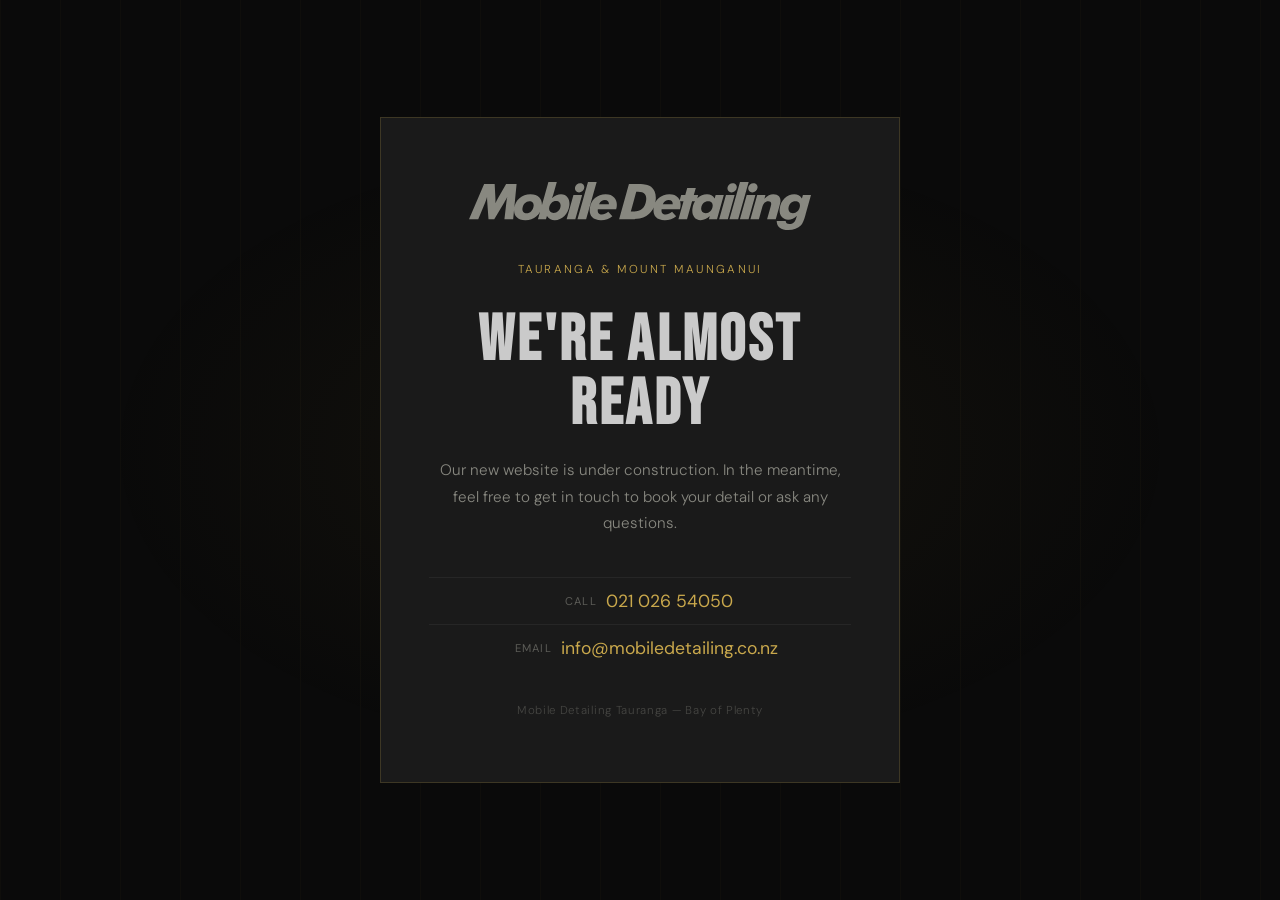
==== index.html @ aa6386c4 "updates to the maintenance age" ====
<!DOCTYPE html>
<html lang="en">
<head>
  <meta charset="UTF-8" />
  <meta name="viewport" content="width=device-width, initial-scale=1.0" />
  <title>Mobile Detailing Tauranga — Coming Soon</title>
  <meta name="robots" content="noindex, nofollow" />
  <link href="https://fonts.googleapis.com/css2?family=Bebas+Neue&family=DM+Sans:wght@300;400;500&display=swap" rel="stylesheet" />
  <style>
    *, *::before, *::after { box-sizing: border-box; margin: 0; padding: 0; }
    :root {
      --gold: #C9A84C; --gold-light: #E2C47A; --dark: #0A0A0A;
      --dark-3: #1A1A1A; --text: #cacaca; --text-muted: #888880;
      --border: rgba(201,168,76,0.2);
    }
    html, body { height: 100%; }
    body {
      background: var(--dark); color: var(--text);
      font-family: 'DM Sans', sans-serif; font-weight: 300;
      display: flex; align-items: center; justify-content: center;
      min-height: 100svh; overflow: hidden;
    }
    .bg-lines {
      position: fixed; inset: 0; opacity: 0.03; pointer-events: none;
      background-image: repeating-linear-gradient(90deg, #C9A84C 0px, #C9A84C 1px, transparent 1px, transparent 60px);
    }
    .bg-glow {
      position: fixed; inset: 0; pointer-events: none;
      background: radial-gradient(ellipse 60% 50% at 50% 50%, rgba(201,168,76,0.06) 0%, transparent 70%);
    }
    .card {
      position: relative; z-index: 2; text-align: center;
      padding: 4rem 3rem; border: 1px solid var(--border);
      background: var(--dark-3); max-width: 520px; width: 90%;
      animation: fadeUp 0.8s ease forwards;
    }
    @keyframes fadeUp {
      from { opacity: 0; transform: translateY(20px); }
      to   { opacity: 1; transform: translateY(0); }
    }
    .logo { margin-bottom: 2rem; display: flex; justify-content: center; }
    .logo img { height: 48px; width: auto; display: block; margin: 0 auto; }
    .logo-text { font-family: 'Bebas Neue', sans-serif; font-size: 1.6rem; letter-spacing: 0.12em; color: var(--gold); }
    .divider { width: 40px; height: 1px; background: var(--gold); margin: 0 auto 2rem; }
    
    .eyebrow { 
        font-size: 0.72rem; 
        letter-spacing: 0.2em; 
        text-transform: uppercase; 
        color: var(--gold); 
        margin-bottom: 2rem; 
    }
    
    h1 { 
        font-family: 'Bebas Neue', sans-serif; 
        font-size: clamp(3rem, 8vw, 4rem); 
        letter-spacing: 0.05em; 
        line-height: 1; 
        color: var(--text); 
        margin-bottom: 1.25rem; 
    
    }
    p { font-size: 0.95rem; color: var(--text-muted); line-height: 1.75; margin-bottom: 2.5rem; }
    .contact-row { display: flex; align-items: center; justify-content: center; gap: 0.6rem; font-size: 1.1rem; font-weight: 400; color: var(--text-muted); padding: 0.75rem 0; border-top: 1px solid rgba(255,255,255,0.05); }
    .contact-row:last-of-type { border-bottom: 1px solid rgba(255,255,255,0.05); }
    .contact-row a { color: var(--gold); text-decoration: none; transition: color 0.2s; }
    .contact-row a:hover { color: var(--gold-light); }
    .contact-label { font-size: 0.7rem; letter-spacing: 0.1em; text-transform: uppercase; color: var(--text-muted); opacity: 0.6; min-width: 50px; text-align: right; }
    .footer-note { margin-top: 2rem; font-size: 0.72rem; color: var(--text-muted); opacity: 0.4; letter-spacing: 0.06em; }
  </style>
</head>
<body>
  <div class="bg-lines"></div>
  <div class="bg-glow"></div>
  <div class="card">
    <div class="logo">
      <img src="images/logo.svg" alt="Mobile Detailing Tauranga"
           onerror="this.style.display='none'; document.querySelector('.logo-text').style.display='block';" />
      <div class="logo-text" style="display:none;">Mobile Detailing Tauranga</div>
    </div>
    <!-- <div class="divider"></div> -->
    <div class="eyebrow">Tauranga & Mount Maunganui</div>
    <h1>We're Almost Ready</h1>
    <p>Our new website is under construction. In the meantime, feel free to get in touch to book your detail or ask any questions.</p>
    <div class="contact-row">
      <span class="contact-label">Call</span>
      <a href="tel:021XXXXXXX">021 026 54050</a>
    </div>
    <div class="contact-row">
      <span class="contact-label">Email</span>
      <a href="mailto:info@mobiledetailing.co.nz">info@mobiledetailing.co.nz</a>
    </div>
    <div class="footer-note">Mobile Detailing Tauranga — Bay of Plenty</div>
  </div>
</body>
</html>
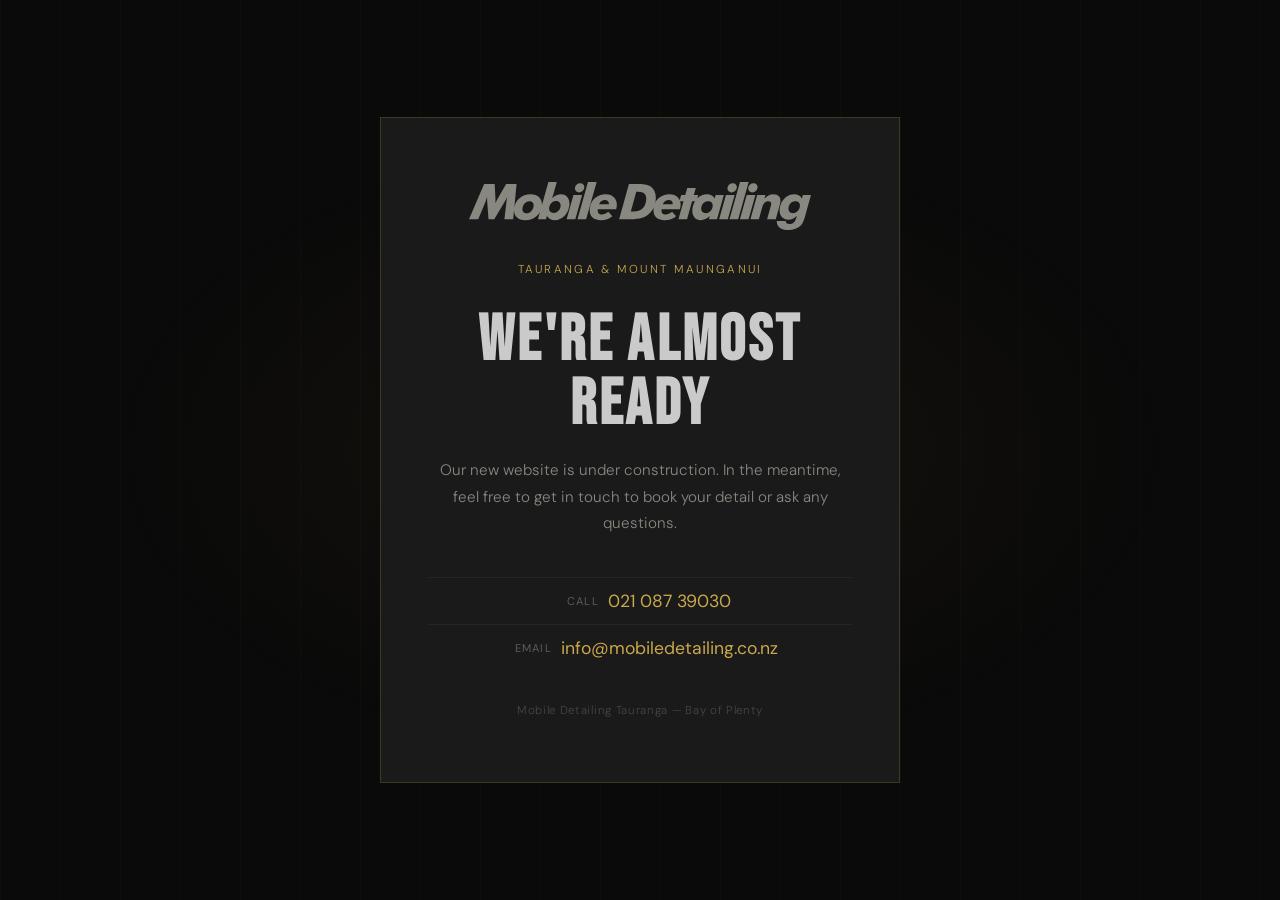
==== commit 68236ea9: "new phone number" ====
--- a/index.html
+++ b/index.html
@@ -84,7 +84,7 @@
     <p>Our new website is under construction. In the meantime, feel free to get in touch to book your detail or ask any questions.</p>
     <div class="contact-row">
       <span class="contact-label">Call</span>
-      <a href="tel:021XXXXXXX">021 026 54050</a>
+      <a href="tel:021 087 39030">021 087 39030</a>
     </div>
     <div class="contact-row">
       <span class="contact-label">Email</span>
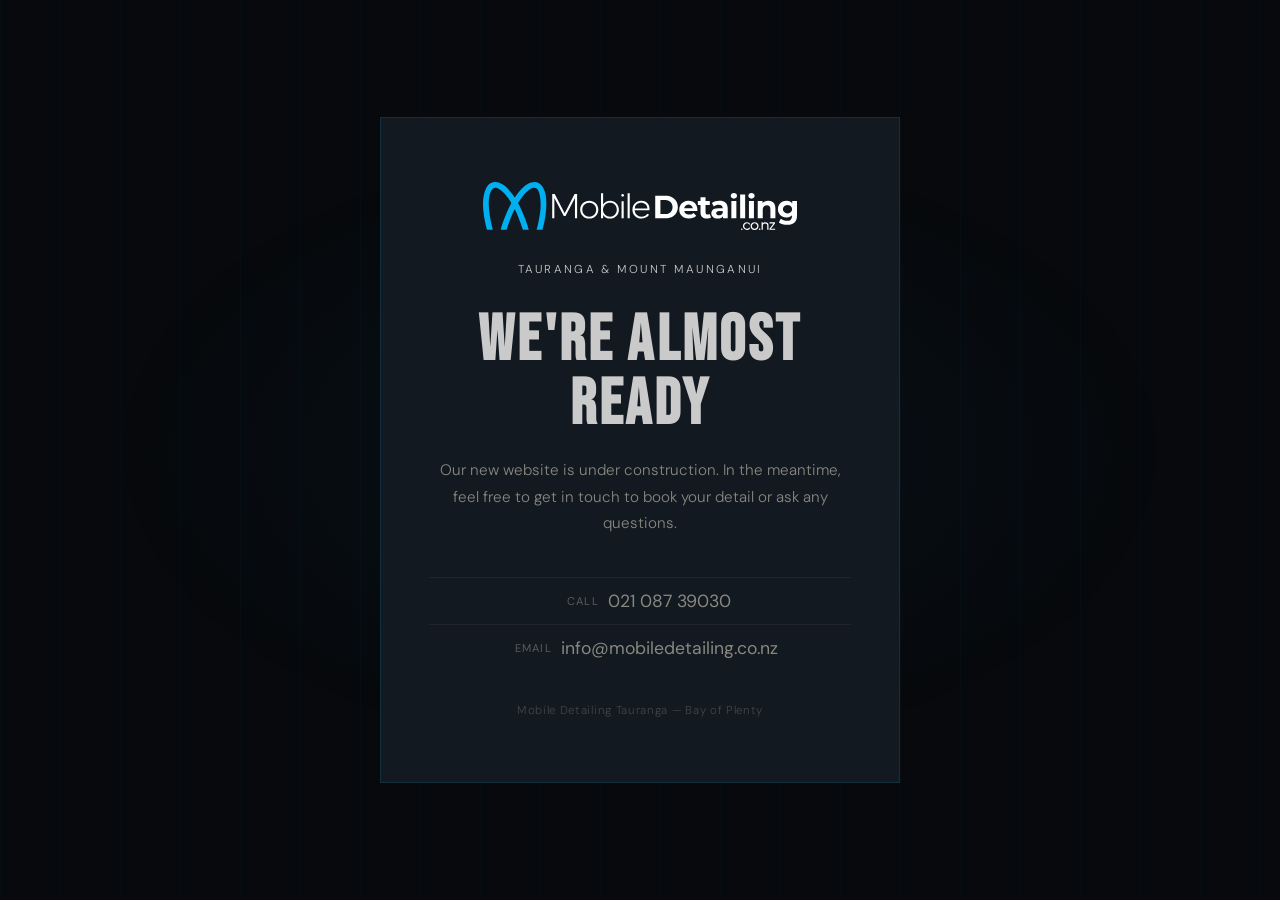
==== commit a7371e43: "Merge branch 'main' of https://github.com/brunokm41/Mobile-Detailing-Website" ====
--- a/index.html
+++ b/index.html
@@ -9,9 +9,9 @@
   <style>
     *, *::before, *::after { box-sizing: border-box; margin: 0; padding: 0; }
     :root {
-      --gold: #C9A84C; --gold-light: #E2C47A; --dark: #0A0A0A;
-      --dark-3: #1A1A1A; --text: #cacaca; --text-muted: #888880;
-      --border: rgba(201,168,76,0.2);
+      #--blue: #00AFEF; --gold-light: #4DCAF5; --dark: #07090C;
+      --dark-3: #131920; --text: #cacaca; --text-muted: #888880;
+      --border: rgba(0,175,239,0.15);
     }
     html, body { height: 100%; }
     body {
@@ -22,11 +22,11 @@
     }
     .bg-lines {
       position: fixed; inset: 0; opacity: 0.03; pointer-events: none;
-      background-image: repeating-linear-gradient(90deg, #C9A84C 0px, #C9A84C 1px, transparent 1px, transparent 60px);
+      background-image: repeating-linear-gradient(90deg, #00AFEF 0px, #00AFEF 1px, transparent 1px, transparent 60px);
     }
     .bg-glow {
       position: fixed; inset: 0; pointer-events: none;
-      background: radial-gradient(ellipse 60% 50% at 50% 50%, rgba(201,168,76,0.06) 0%, transparent 70%);
+      background: radial-gradient(ellipse 60% 50% at 50% 50%, rgba(0,175,239,0.05) 0%, transparent 70%);
     }
     .card {
       position: relative; z-index: 2; text-align: center;
@@ -40,14 +40,14 @@
     }
     .logo { margin-bottom: 2rem; display: flex; justify-content: center; }
     .logo img { height: 48px; width: auto; display: block; margin: 0 auto; }
-    .logo-text { font-family: 'Bebas Neue', sans-serif; font-size: 1.6rem; letter-spacing: 0.12em; color: var(--gold); }
-    .divider { width: 40px; height: 1px; background: var(--gold); margin: 0 auto 2rem; }
+    .logo-text { font-family: 'Bebas Neue', sans-serif; font-size: 1.6rem; letter-spacing: 0.12em; color: var(--blue); }
+    .divider { width: 40px; height: 1px; background: var(--blue); margin: 0 auto 2rem; }
     
     .eyebrow { 
         font-size: 0.72rem; 
         letter-spacing: 0.2em; 
         text-transform: uppercase; 
-        color: var(--gold); 
+        color: var(--blue); 
         margin-bottom: 2rem; 
     }
     
@@ -63,7 +63,7 @@
     p { font-size: 0.95rem; color: var(--text-muted); line-height: 1.75; margin-bottom: 2.5rem; }
     .contact-row { display: flex; align-items: center; justify-content: center; gap: 0.6rem; font-size: 1.1rem; font-weight: 400; color: var(--text-muted); padding: 0.75rem 0; border-top: 1px solid rgba(255,255,255,0.05); }
     .contact-row:last-of-type { border-bottom: 1px solid rgba(255,255,255,0.05); }
-    .contact-row a { color: var(--gold); text-decoration: none; transition: color 0.2s; }
+    .contact-row a { color: var(--blue); text-decoration: none; transition: color 0.2s; }
     .contact-row a:hover { color: var(--gold-light); }
     .contact-label { font-size: 0.7rem; letter-spacing: 0.1em; text-transform: uppercase; color: var(--text-muted); opacity: 0.6; min-width: 50px; text-align: right; }
     .footer-note { margin-top: 2rem; font-size: 0.72rem; color: var(--text-muted); opacity: 0.4; letter-spacing: 0.06em; }
@@ -74,7 +74,7 @@
   <div class="bg-glow"></div>
   <div class="card">
     <div class="logo">
-      <img src="images/logo.svg" alt="Mobile Detailing Tauranga"
+      <img src="images/new_logo_horizontal.svg" alt="Mobile Detailing Tauranga"
            onerror="this.style.display='none'; document.querySelector('.logo-text').style.display='block';" />
       <div class="logo-text" style="display:none;">Mobile Detailing Tauranga</div>
     </div>
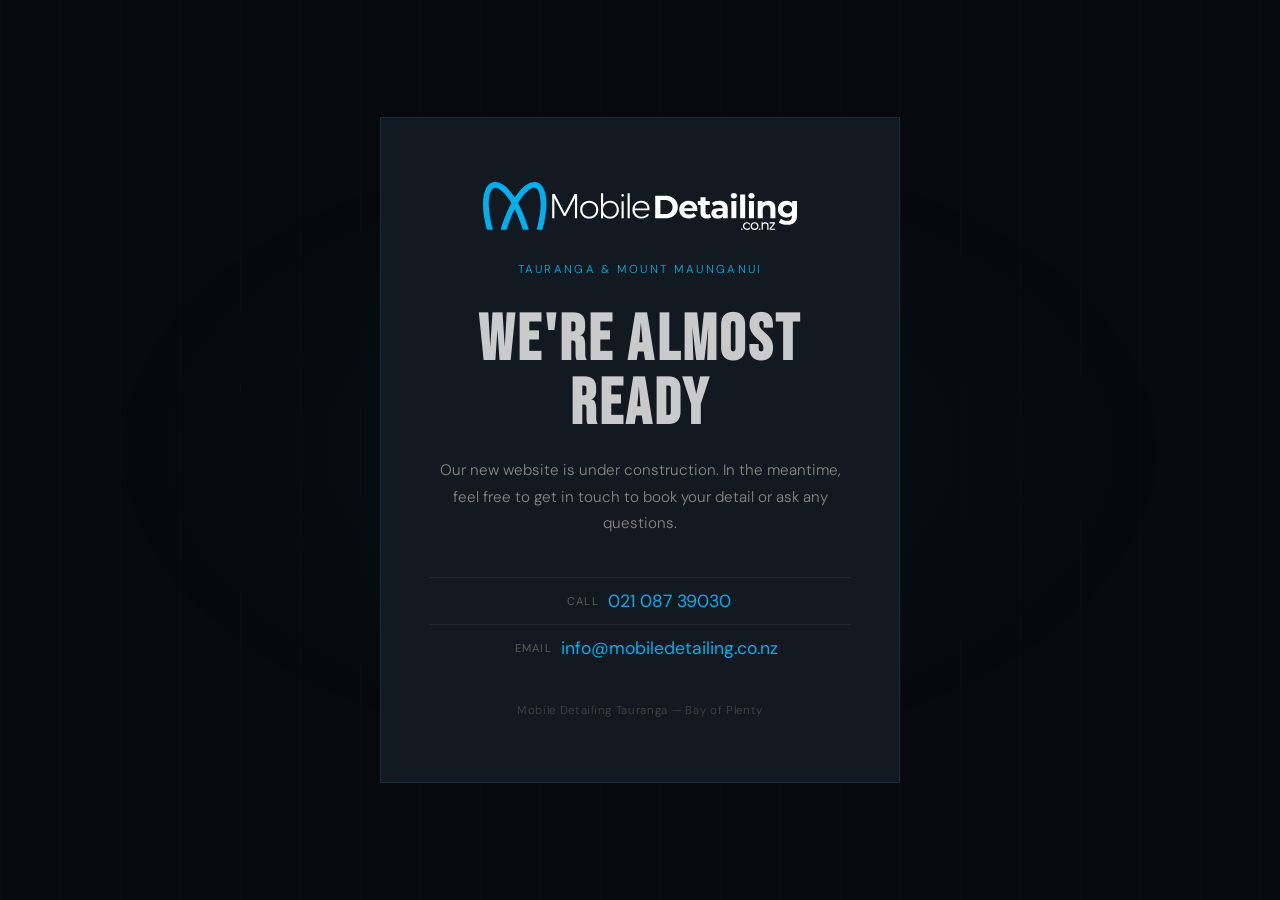
==== commit 6be95da7: "fixed line" ====
--- a/index.html
+++ b/index.html
@@ -9,7 +9,7 @@
   <style>
     *, *::before, *::after { box-sizing: border-box; margin: 0; padding: 0; }
     :root {
-      #--blue: #00AFEF; --gold-light: #4DCAF5; --dark: #07090C;
+      --blue: #00AFEF; --gold-light: #4DCAF5; --dark: #07090C;
       --dark-3: #131920; --text: #cacaca; --text-muted: #888880;
       --border: rgba(0,175,239,0.15);
     }
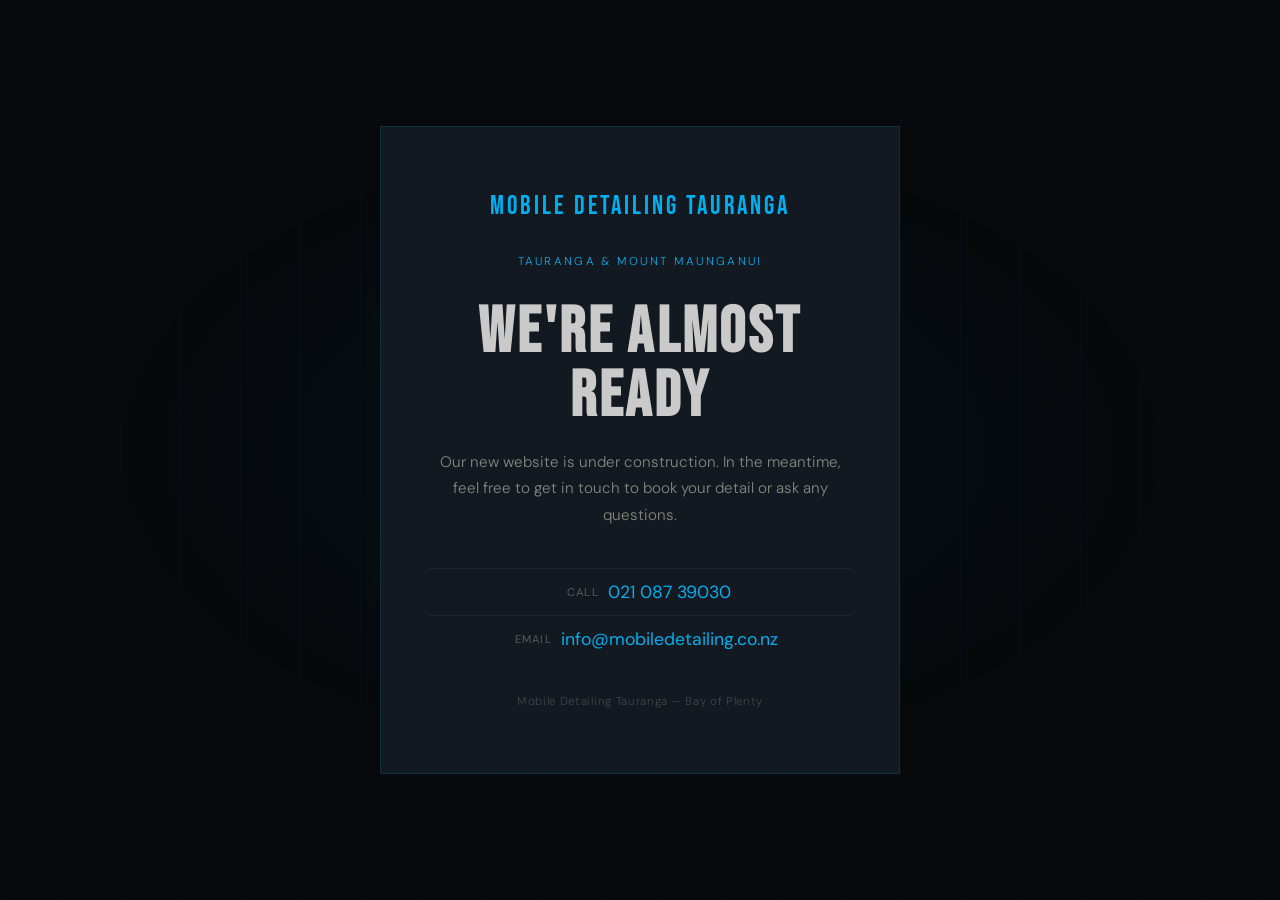
==== commit cf5c927b: "update" ====
--- a/index.html
+++ b/index.html
@@ -4,7 +4,7 @@
   <meta charset="UTF-8" />
   <meta name="viewport" content="width=device-width, initial-scale=1.0" />
   <title>Mobile Detailing Tauranga — Coming Soon</title>
-  <meta name="robots" content="noindex, nofollow" />
+  <meta name="robots" content="noindex, follow" />
   <link href="https://fonts.googleapis.com/css2?family=Bebas+Neue&family=DM+Sans:wght@300;400;500&display=swap" rel="stylesheet" />
   <style>
     *, *::before, *::after { box-sizing: border-box; margin: 0; padding: 0; }
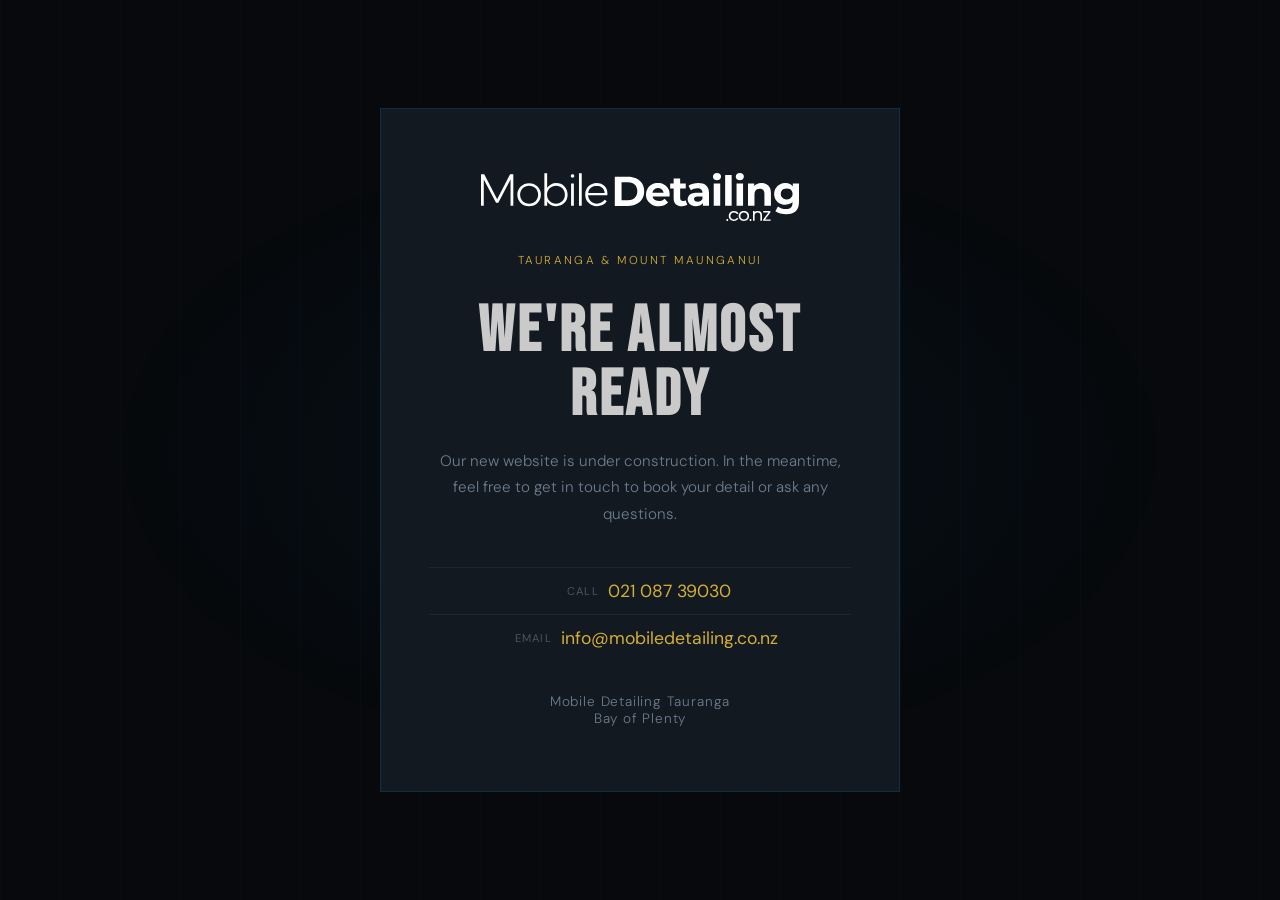
==== commit 040d7408: "new index setup" ====
--- a/index.html
+++ b/index.html
@@ -4,13 +4,14 @@
   <meta charset="UTF-8" />
   <meta name="viewport" content="width=device-width, initial-scale=1.0" />
   <title>Mobile Detailing Tauranga — Coming Soon</title>
-  <meta name="robots" content="noindex, follow" />
+  <meta name="robots" content="index, follow" />
+  <link rel="canonical" href="https://mobiledetailing.co.nz/" />
   <link href="https://fonts.googleapis.com/css2?family=Bebas+Neue&family=DM+Sans:wght@300;400;500&display=swap" rel="stylesheet" />
   <style>
     *, *::before, *::after { box-sizing: border-box; margin: 0; padding: 0; }
     :root {
-      --blue: #00AFEF; --gold-light: #4DCAF5; --dark: #07090C;
-      --dark-3: #131920; --text: #cacaca; --text-muted: #888880;
+      --yellow: #D3AF37; --gold-light: #4DCAF5; --dark: #07090C;
+      --dark-3: #131920; --text: #cacaca; --text-muted: #6B7D8F;
       --border: rgba(0,175,239,0.15);
     }
     html, body { height: 100%; }
@@ -40,14 +41,14 @@
     }
     .logo { margin-bottom: 2rem; display: flex; justify-content: center; }
     .logo img { height: 48px; width: auto; display: block; margin: 0 auto; }
-    .logo-text { font-family: 'Bebas Neue', sans-serif; font-size: 1.6rem; letter-spacing: 0.12em; color: var(--blue); }
-    .divider { width: 40px; height: 1px; background: var(--blue); margin: 0 auto 2rem; }
+    .logo-text { font-family: 'Bebas Neue', sans-serif; font-size: 1.6rem; letter-spacing: 0.12em; color: var(--yellow); }
+    .divider { width: 40px; height: 1px; background: var(--yellow); margin: 0 auto 2rem; }
     
     .eyebrow { 
         font-size: 0.72rem; 
         letter-spacing: 0.2em; 
         text-transform: uppercase; 
-        color: var(--blue); 
+        color: var(--yellow); 
         margin-bottom: 2rem; 
     }
     
@@ -63,10 +64,10 @@
     p { font-size: 0.95rem; color: var(--text-muted); line-height: 1.75; margin-bottom: 2.5rem; }
     .contact-row { display: flex; align-items: center; justify-content: center; gap: 0.6rem; font-size: 1.1rem; font-weight: 400; color: var(--text-muted); padding: 0.75rem 0; border-top: 1px solid rgba(255,255,255,0.05); }
     .contact-row:last-of-type { border-bottom: 1px solid rgba(255,255,255,0.05); }
-    .contact-row a { color: var(--blue); text-decoration: none; transition: color 0.2s; }
+    .contact-row a { color: var(--yellow); text-decoration: none; transition: color 0.2s; }
     .contact-row a:hover { color: var(--gold-light); }
     .contact-label { font-size: 0.7rem; letter-spacing: 0.1em; text-transform: uppercase; color: var(--text-muted); opacity: 0.6; min-width: 50px; text-align: right; }
-    .footer-note { margin-top: 2rem; font-size: 0.72rem; color: var(--text-muted); opacity: 0.4; letter-spacing: 0.06em; }
+    .footer-note { margin-top: 2rem; font-size: 0.85rem; color: var(--text-muted); opacity: 1; letter-spacing: 0.06em; }
   </style>
 </head>
 <body>
@@ -74,7 +75,7 @@
   <div class="bg-glow"></div>
   <div class="card">
     <div class="logo">
-      <img src="images/new_logo_horizontal.svg" alt="Mobile Detailing Tauranga"
+      <img src="images/logo_header.svg" alt="Mobile Detailing Tauranga"
            onerror="this.style.display='none'; document.querySelector('.logo-text').style.display='block';" />
       <div class="logo-text" style="display:none;">Mobile Detailing Tauranga</div>
     </div>
@@ -90,7 +91,7 @@
       <span class="contact-label">Email</span>
       <a href="mailto:info@mobiledetailing.co.nz">info@mobiledetailing.co.nz</a>
     </div>
-    <div class="footer-note">Mobile Detailing Tauranga — Bay of Plenty</div>
+    <div class="footer-note">Mobile Detailing Tauranga<br>Bay of Plenty</div>
   </div>
 </body>
 </html>
